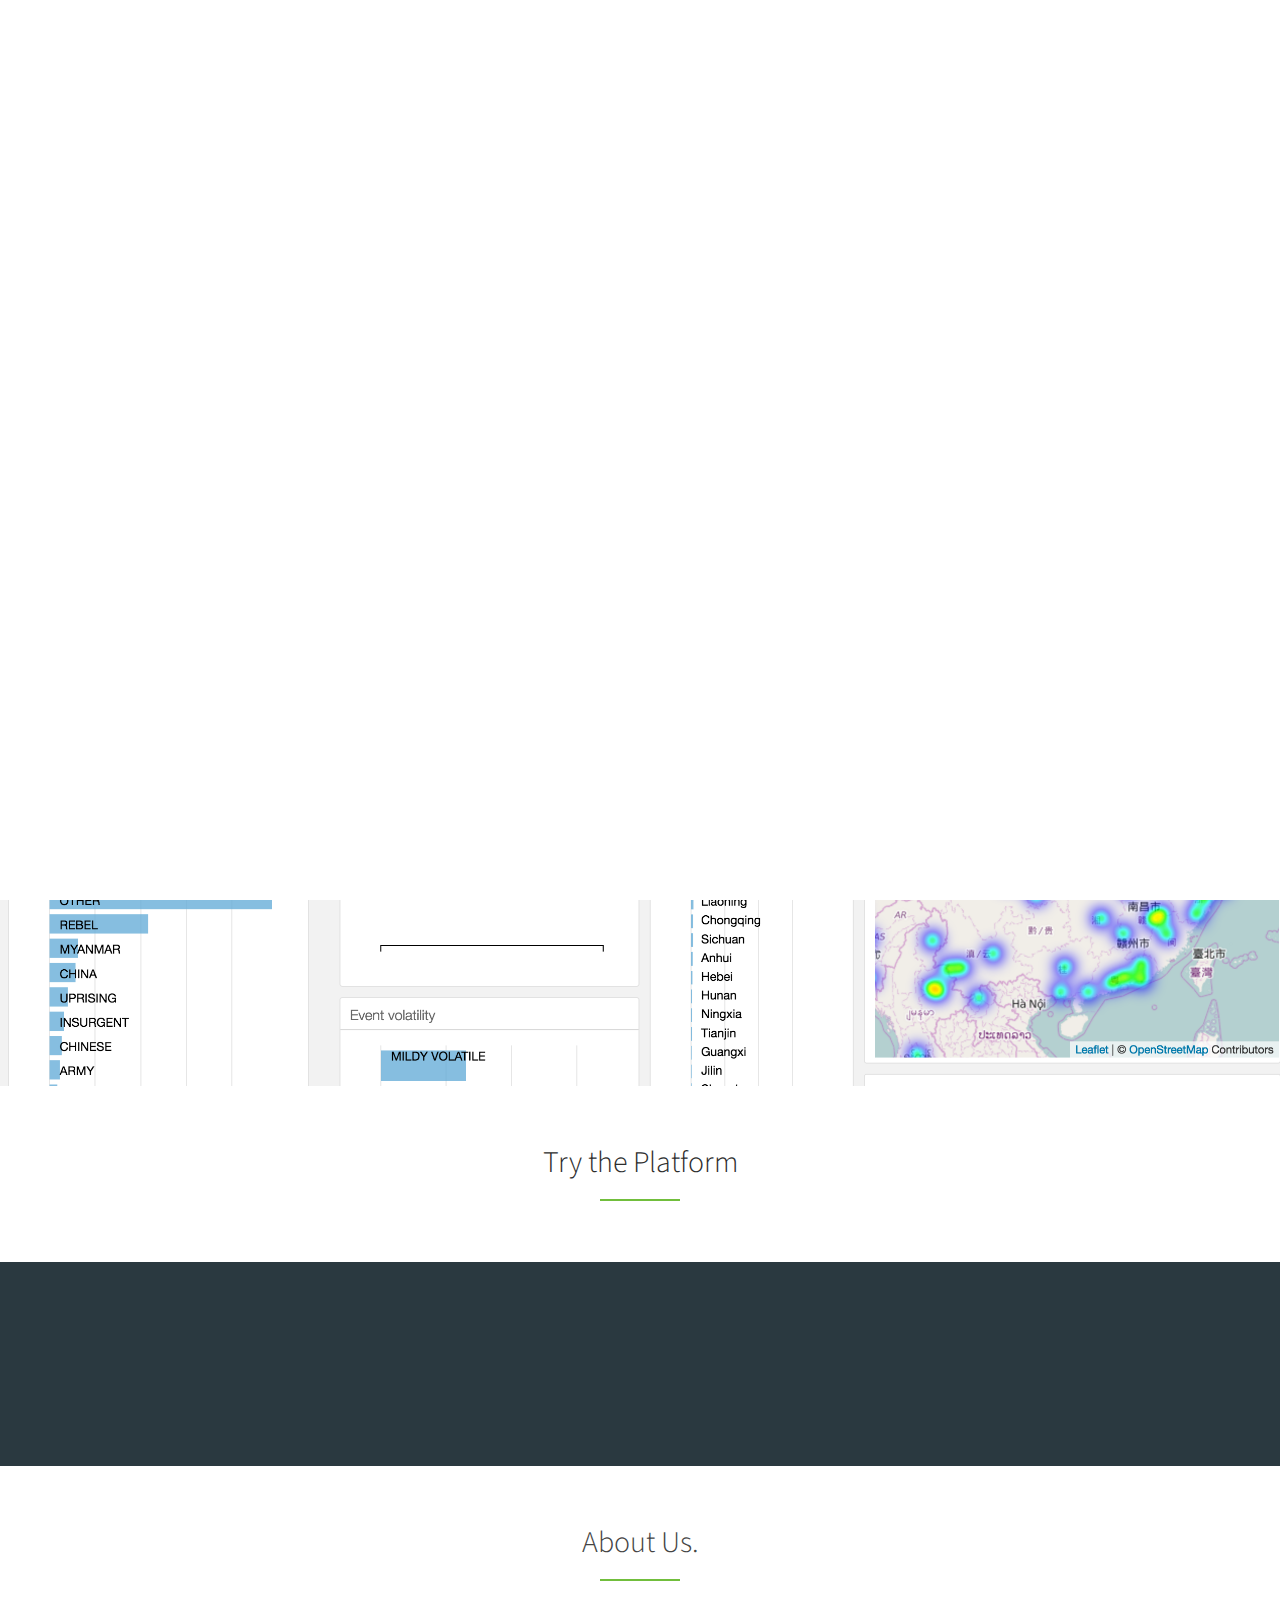
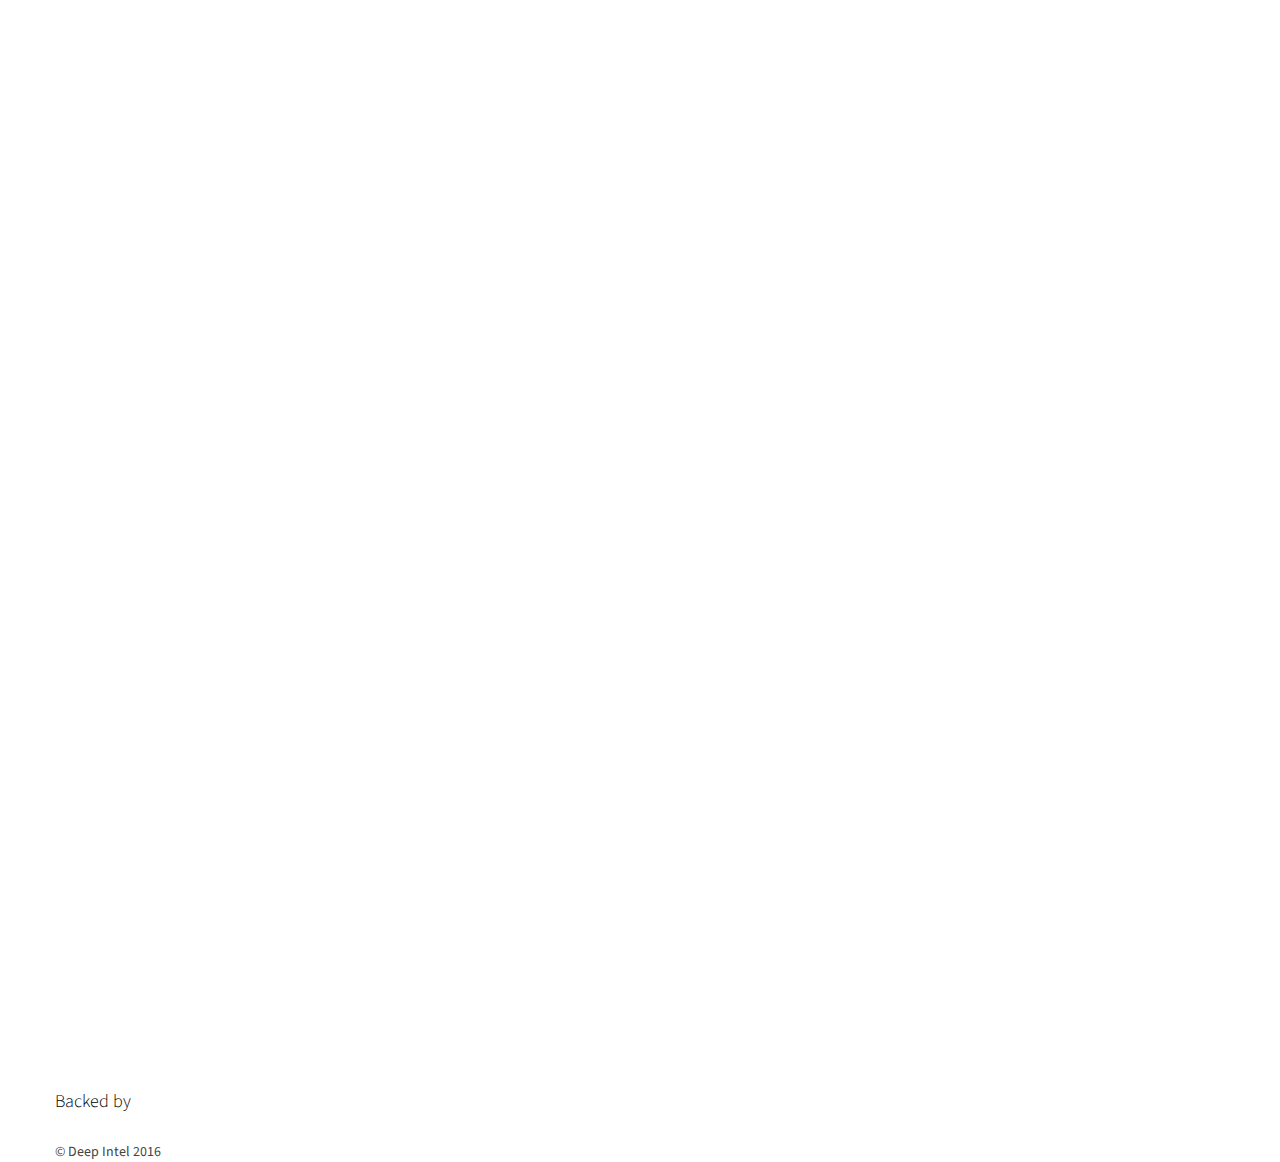
==== index.html @ dfe3c7cc "Update index.html" ====
<!DOCTYPE html>
<html lang="en-us">
  <head>
    <meta http-equiv="X-UA-Compatible" content="IE=Edge">
    <meta charset="UTF-8">
    <meta name="viewport" content="width=device-width, initial-scale=1.0">
    <meta name="description" content="Merlin HTML/CSS template">
    <meta name="author" content="Hasan Alibegic">
    <link rel="shortcut icon" href="favicon.ico">
    <title>Deep Intel</title>
    <link rel="stylesheet" href="https://fonts.googleapis.com/css?family=Source+Sans+Pro:300,600" async defer>
    <link rel="stylesheet" href="https://cdnjs.cloudflare.com/ajax/libs/twitter-bootstrap/3.3.7/css/bootstrap.min.css" async defer>
    <link rel="stylesheet" href="https://cdnjs.cloudflare.com/ajax/libs/venobox/1.6.0/venobox.css" async defer>
    <link rel="stylesheet" href="https://cdnjs.cloudflare.com/ajax/libs/animate.css/3.5.2/animate.min.css" async defer>
    <link rel="stylesheet" href="https://cdnjs.cloudflare.com/ajax/libs/font-awesome/4.6.3/css/font-awesome.min.css" async defer>
    <link rel="stylesheet" href="css/style.css" async defer>
    <!--[if lt IE 9]>
    <script src="https://cdnjs.cloudflare.com/ajax/libs/html5shiv/3.7.3/html5shiv.min.js"></script>
    <script src="https://cdnjs.cloudflare.com/ajax/libs/respond.js/1.4.2/respond.min.js"></script>
    <![endif]-->
  </head>
  <body>
    <div class="loader">
      <div class="fading-line"></div>
    </div>
    
    
      <!--//////////////////////////////////////////// HOME ///////////////////////////////////////////////// -->
    
    
    <section id="home" class="page">
      <div class="container">
        <div class="content cover text-center">
          <div class="row">
            <div class="col-lg-12">
              <h1 class="animated hiding" data-animation="fadeInDown" data-delay="300">Welcome to Deep Intel</h1>
              <!-- <a class="btn btn-blue nav-external animated hiding" data-animation="fadeIn"  href="#solution" data-delay="200">Find more</a>
-->
               <a class="btn btn-blue animated hiding" data-animation="fadeIn"  href="#solution" data-delay="200">Find more</a>
           <h3 class="animated hiding" data-animation="fadeIn" data-delay="600">We leverage Artificial Intelligence for better Geopolitical Forecasting</h3>
            </div>
          </div>
        </div>
      </div>
    </section>
    
    <!--////////////////////////////// NAVBAR ////////////////////////////////// -->
    
    <div id="navbar-top">
      <nav class="navbar navbar-default navbar-static" role="navigation">
        <div class="container">
          <div class="navbar-header">
            <button type="button" class="navbar-toggle" data-toggle="collapse" data-target=".navbar-collapse">
              <span class="sr-only">Toggle navigation</span>
              <span class="icon-bar"></span>
              <span class="icon-bar"></span>
              <span class="icon-bar"></span>
            </button>
            <!-- 
            <a class="navbar-brand nav-external" href="#home">Deep Intel</a>
             -->
           <a class="navbar-brand" href="#home">Deep Intel</a>
          </div>
          <div class="collapse navbar-collapse">
            <ul class="nav navbar-nav navbar-right">
              <li class="active">
                <a href="#home">Home</a>
              </li>
             <!--
              <li>
                <a href="#problems">Problems</a>
              </li>
   -->
              <li>
                <a href="#solution">Solution</a>
              </li>
               <li>
                <a href="#platform">Platform</a>
              </li>
              <li>
                <a href="#clients">Clients</a>
              </li>
              <li>
                <a href="#about">About</a>
              </li>
              <li>
                <a href="#contact">Contact</a>
              </li>
            </ul>
          </div>
        </div>
      </nav>
    </div>
    
     <!--  //////////////////////////////////////////  Problem /////////////////////////////////////////////////  
    
    <section id="problems" class="page">
      <div class="container">
        <div class="content text-center">
          <div class="heading">
            <h2>Problems</h2>
            <div class="border"></div>
            
          </div>
          <div class="row">
            <div class="col-lg-4 service animated hiding" data-animation="fadeInUp" data-delay="300">
              <i class="fa fa-globe fa-5x"></i>
              <h3><a href="#">Data Agregation</a></h3>
              <p> We crawl both global and regional newspapers and strucutre ~100,000 articles per day into event data using Neuro-linguistic programming  </p>
            </div>
     
            <div class="col-lg-4 service animated hiding" data-animation="fadeInUp" data-delay="900">
              <i class="fa fa-mobile fa-5x"></i>
              <h3><a href="#">Data Forecasting</a></h3>
              <p> We classify terabytes of world events, analyze them using deep learning and deliver insights on any specified topic and geography    </p>
            </div>
            
            
            <div class="col-lg-4 service animated hiding" data-animation="fadeInUp" data-delay="900">
              <i class="fa fa-mobile fa-5x"></i>
              <h3><a href="#">Data visualization </a></h3>
              <p>We provide an on-site interactive and user-friendly visualization platform. </p>
            </div>
            
          </div>
        
        </div>
      </div>
    </section>
    
    -->
    
    <!--  //////////////////////////////////////////  Solution /////////////////////////////////////////////////  -->
    
    
    
    <section id="solution" class="page">
      <div class="container">
        <div class="content text-center">
          <div class="heading">
            <h2>Geopolitical Forecasting Solutions.</h2>
            <div class="border"></div>
            <p> </p>
          </div>
          
          
          <div class="row">
            <div class="col-lg-4 service animated hiding" data-animation="fadeInUp" data-delay="300">
              <i class="fa fa-globe fa-5x"></i>
              <h3><a href="#">Data Agregation</a></h3>
              <p> We crawl both global and regional newspapers and structure ~100,000 articles per day into event data using Neuro-linguistic programming  </p>
            </div>
     
            <div class="col-lg-4 service animated hiding" data-animation="fadeInUp" data-delay="900">
              <i class="fa fa-gears fa-5x"></i>
              <h3><a href="#">Data Analysis &amp; Forecasting</a></h3>
              <p> We classify terabytes of world events, analyze them using deep learning and deliver insights on any specified topic and geography    </p>
            </div>
            
            
            <div class="col-lg-4 service animated hiding" data-animation="fadeInUp" data-delay="1500">
              <i class="fa fa-laptop fa-5x"></i>
              <h3><a href="#">Data visualization </a></h3>
              <p>We provide an on-site interactive and user-friendly visualization platform. </p>
            </div>
            
          </div>
           
        </div>
      </div>
    </section>
    
    
    <!--  //////////////////////////////////////////  Platform /////////////////////////////////////////////////  -->
    
    <section id="platform" class="page">
      <div class="container">
        <div class="content text-center">
          <div class="heading">
            <h2><a href="#contact">Try the Platform</a></h2>
            <div class="border"></div>
           <!--
            <p>We provide an on-site interactive and user-friendly visualization platform. </p>
-->
          </div>
                <div class="row">
             <div class="profile-photo">
                <div class="col-lg-1 service animated hiding" data-animation="fadeInUp" data-delay="300">
               </div>
                <div class="col-lg-10 service animated hiding" data-animation="fadeInUp" data-delay="900">
                <img class="img-responsive" src="img/cover/sol.jpg" alt="">
               </div>
              </div>
            
            
          </div>            
              
        </div>
      </div>
    </section>
  
    
       <!--  //////////////////////////////////////////  Clients /////////////////////////////////////////////////  -->
    
    
    
    <section id="clients" class="page">
      <div class="container">
        <div class="content text-center">
          <div class="row">
            <div class="col-lg-12 animated hiding" data-animation="fadeInDown">
              <div id="testimonials" class="carousel slide">
                <ol class="carousel-indicators">
                  <li data-target="#testimonials" data-slide-to="0" class="active"></li>
                  <li data-target="#testimonials" data-slide-to="1" class=""></li>
            <!--
                  <li data-target="#testimonials" data-slide-to="2" class=""></li>
                  <li data-target="#testimonials" data-slide-to="3" class=""></li>
               --> 

               </ol>
                <div class="carousel-inner">
                  <div class="item active">
                    <p class="quote">Human best practices from the field are just imperfectly trying to mimic computational approaches</p>
                    <p class="client">Tetlock, Philip</p>
                  </div>
                  <div class="item">
                    <p class="quote">Intelligence services are facing an information overload which applies to political and social business intelligence just as much as military intelligence.
</p>
                    <p class="client">Stanford’s Hacking for Defense</p>
                  </div>
                 
                </div>
                <a class="left carousel-control" data-slide="prev" href="#testimonials">&lsaquo;</a>
                <a class="right carousel-control" data-slide="next" href="#testimonials">&rsaquo;</a>
              </div>
            </div>
          </div>
        </div>
      </div>
    </section>
    
    
       <!--  //////////////////////////////////////////  Team /////////////////////////////////////////////////  -->
    
    
    <!--   xs (phones), sm (tablets), md (desktops), and lg (larger desktops) -->
    
    <section id="about" class="page">
      <div class="container">
        <div class="content text-center">
          <div class="heading">
            <h2>About Us.</h2>
            <div class="border"></div>
          <!--  <p>Lorem ipsum dolor sit amet, consectetur adipisicing elit, sed do eiusmod tempor incididunt ut labore et dolore magna aliqua. Ut enim ad minim veniam, quis nostrud exercitation ullamco laboris nisi ut aliquip ex ea commodo consequat duis aute irure dolor.</p>
-->          
</div>
          <div class="row">
            <div class="col-md-6 col-sm-6 col-xs-12 teammate animated hiding" data-animation="fadeInLeft" data-delay="600">
              <div class="profile-photo">
                <img class="img-responsive" src="img/team/1.jpg" alt="">
              </div>
              <div class="bio">
                <h4>Jakub Langr</h4>
                <h5>Co-Founder</h5>
                <div class="border"></div>
                <p> Oxford PPE (quantitative focus), Fellow of Royal Statistical Society</p>
                <p> Previously Data Science Tech Lead at Filtered.com</p>
                <p> Paid to make geopolitical forecasts by the US intelligence community (IARPA)</p>
                <p>Worked at consultancies (US+EU), 4 NGOs (incl. Aspen Institute Prague)</p>




                <ul class="list-inline">
                 
                 <!-- 
                  <li>
                    <a href="http://www.facebook.com" title="Facebook">
                      <i class="fa fa-facebook"></i>
                    </a>
                  </li>
                  <li>
                    <a href="http://www.twitter.com" title="Twitter">
                      <i class="fa fa-twitter"></i>
                    </a>
                  </li>
                   <li>
                    <a href="http://www.github.com" title="GitHub">
                      <i class="fa fa-github"></i>
                    </a>
                  </li>
                  
                  -->
                  <li>
                    <a href="https://uk.linkedin.com/in/jakublangr" title="LinkedIn">
                      <i class="fa fa-linkedin"></i>
                    </a>
                  </li>
                  <li>
                    <a href="mailto:jakub@deepintel.io" title="Email">
                      <i class="fa fa-envelope"></i>
                    </a>
                   </li>
                  
                </ul>
              </div>
            </div>
   
            
            
            <div class="col-md-6 col-sm-6 col-xs-12 teammate animated hiding" data-animation="fadeInRight" data-delay="600">
              <div class="profile-photo">
                <img class="img-responsive" src="img/team/2.jpg" alt="">
              </div>
              <div class="bio">
                <h4>Vincent Sebag</h4>
                <h5>Co-founder</h5>
                <div class="border"></div>
                
                <p> Ecole Polytechnique (Mathematical Modeling), Stanford (convex optimization for nanophotonics), Imperial College London (MSc in Physics)</p>
                <p> Worked for the military attaché at the French Embassy in Washington DC and Phnom Penh (Cambodia)</p>
                <p> Geopolitical background (French Military for 4 years) </p>
                             
               



                <ul class="list-inline">
                   <li>
                    <a href="https://uk.linkedin.com/in/vincentsebag" title="LinkedIn">
                      <i class="fa fa-linkedin"></i>
                    </a>
                  </li>
                  <li>
                    <a href="mailto:vincent@deepintel.io" title="Email">
                      <i class="fa fa-envelope"></i>
                    </a>
                   </li>
                </ul>
              </div>
            </div>
          </div>
        </div>
      </div>
    </section>
    
    
           <!--  //////////////////////////////////////////  Contact /////////////////////////////////////////////////  -->
    
    
    
    <section id="contact" class="page">
      <div class="container">
        <div class="content cover text-center">
          <div class="heading">
            <h2>Getting in touch.</h2>
            <div class="border"></div>
            <p>For more information or to request a demo, feel free to call us!</p>
          </div>
          <div class="row">
            <div class="col-lg-4 animated hiding" data-animation="fadeInRight" data-delay="600">
              <i class="fa fa-map-marker fa-3x"></i>
              <a href="https://www.google.co.uk/maps/@51.4934102,-0.0617334,16.91z">Building L, Tower Bridge Business Complex, Clements Rd, London SE16 4DG</a>
            </div>
            <div class="col-lg-4 animated hiding" data-animation="fadeInDown" data-delay="300">
              <i class="fa fa-phone fa-3x"></i>
              <a href="tel:07752329946">+44 7 752 329 946</a>
            </div>
            <div class="col-lg-4 animated hiding" data-animation="fadeInLeft" data-delay="600">
              <i class="fa fa-envelope fa-3x"></i>
              <a href="mailto:vincent@deepintel.io">vincent@deepintel.io</a>
            </div>
          </div>
        </div>
      </div>
    </section>
    
    
         <div class="container">
	        	<div class="last row">
	        		<h4> 
	        			<font color="black"> Backed by </font> 
		            </h4>
		            <a href="http://www.joinef.com" target="_blank">
		            	<img src="assets/img/testimonials/ef_100.png" alt="" data-at2x="assets/img/testimonials/ef_100.png">
		        	</a>


	        	</div>
	        	<!-- <div class="row"> -->
                    <!-- <div class="col-sm-12 footer-social"> -->
                    	<!-- <a href="#"><i class="fa fa-facebook"></i></a> -->
                    	<!-- <a href="#"><i class="fa fa-dribbble"></i></a> -->
                    	<!-- <a href="#"><i class="fa fa-twitter"></i></a> -->
                    	<!-- <a href="#"><i class="fa fa-instagram"></i></a> -->
                    	<!-- <a href="#"><i class="fa fa-pinterest"></i></a> -->
                    <!-- </div> -->
	            <!-- </div> -->
	            <!-- <div class="last row"> -->
                    <!-- <div class="col-sm-12 footer-copyright"> -->
                    	<!-- &copy; Jedy Bootstrap Template by <a href="http://azmind.com">Azmind</a>. -->
                    <!-- &copy; Marble 2016 -->
                    <!-- </div> -->
                <!-- </div> -->
	        </div>
        <!-- </footer> -->



        <footer>
	        <div class="container">
<!--REMOVE
	        	<div class="row">
	        		<h4> 
	        			<font color="black"> Backed by </font> 
		            </h4>
		            <img src="assets/img/testimonials/ef_100.png" alt="" data-at2x="assets/img/testimonials/ef_100.png">

	        	</div>
REMOVE -->
	        	<!-- <div class="row"> -->
                    <!-- <div class="col-sm-12 footer-social"> -->
                    	<!-- <a href="#"><i class="fa fa-facebook"></i></a> -->
                    	<!-- <a href="#"><i class="fa fa-dribbble"></i></a> -->
                    	<!-- <a href="#"><i class="fa fa-twitter"></i></a> -->
                    	<!-- <a href="#"><i class="fa fa-instagram"></i></a> -->
                    	<!-- <a href="#"><i class="fa fa-pinterest"></i></a> -->
                    <!-- </div> -->
	            <!-- </div> -->
	            <div class="row">
                    <!-- <div class="col-sm-12 footer-copyright"> -->
                    	<!-- &copy; Jedy Bootstrap Template by <a href="http://azmind.com">Azmind</a>. -->
                    &copy; Deep Intel 2016
                    <!-- </div> -->
                </div>
	        </div>
        </footer>
    
    
    <!--
    <footer id="footer">
      <div class="container">
        <div class="row">
          <div class="col-lg-12 animated hiding" data-animation="fadeInUp">
            <ul class="social list-inline ">
              <li>
                <a class="facebook" href="http://www.facebook.com" title="Facebook">
                  <i class="fa fa-facebook fa-2x"></i>
                </a>
              </li>
              <li>
                <a class="twitter" href="http://www.twitter.com" title="Twitter">
                  <i class="fa fa-twitter fa-2x"></i>
                </a>
              </li>
              <li>
                <a class="google-plus" href="http://www.plus.google.com" title="Google+">
                  <i class="fa fa-google-plus fa-2x"></i>
                </a>
              </li>
              <li>
                <a class="dribbble" href="http://www.linkedin.com" title="Dribbble">
                  <i class="fa fa-dribbble fa-2x"></i>
                </a>
              </li>
            </ul>
            <p class="copyright">
              Created by <a href="http://www.twitter.com/halibegic">@halibegic</a> &middot;
              Code licensed under the <a href="http://www.apache.org/licenses/LICENSE-2.0">Apache License v2.0</a> &middot;
              Based on <a href="http://getbootstrap.com/">Bootstrap</a>  &middot;
              Icons by <a href="http://fontawesome.io/">Font Awesome</a> &middot;
              <a href="http://www.github.com/halibegic/merlin">GitHub</a> &middot;
              <a href="http://steamcommunity.com/id/halibegic">Buy Me a Game</a>
            </p>
          </div>
        </div>
      </div>
    </footer>
-->
    <script src="https://cdnjs.cloudflare.com/ajax/libs/jquery/2.2.4/jquery.min.js"></script>
    <script src="https://cdnjs.cloudflare.com/ajax/libs/twitter-bootstrap/3.3.7/js/bootstrap.min.js"></script>
    <script src="https://cdnjs.cloudflare.com/ajax/libs/jquery.isotope/3.0.1/isotope.pkgd.min.js"></script>
    <script src="https://cdnjs.cloudflare.com/ajax/libs/jquery.imagesloaded/4.1.1/imagesloaded.min.js"></script>
    <script src="https://cdnjs.cloudflare.com/ajax/libs/jquery-scrollTo/2.1.2/jquery.scrollTo.min.js"></script>
    <script src="https://cdnjs.cloudflare.com/ajax/libs/jquery-one-page-nav/3.0.0/jquery.nav.min.js"></script>
    <script src="https://cdnjs.cloudflare.com/ajax/libs/jquery.appear/0.3.3/jquery.appear.min.js"></script>
    <script src="https://cdnjs.cloudflare.com/ajax/libs/venobox/1.6.0/venobox.min.js"></script>
    <script src="js/script.js"></script>
    <!-- Google Analytics: change UA-25089888-9 to be your site's ID. -->
    <script>
      (function(b,o,i,l,e,r){b.GoogleAnalyticsObject=l;b[l]||(b[l]=
      function(){(b[l].q=b[l].q||[]).push(arguments)});b[l].l=+new Date;
      e=o.createElement(i);r=o.getElementsByTagName(i)[0];
      e.src='//www.google-analytics.com/analytics.js';
      r.parentNode.insertBefore(e,r)}(window,document,'script','ga'));
      ga('create','UA-87589220-1');ga('send','pageview');
    </script>
  </body>
</html>
---- css/style.css ----
/*
Merlin - Responsive One Page Template
Version: 1.0
By: Hasan Alibegic, hasan461@gmail.com
License: Apache License v2.0
*/
body {
  font-family: 'Source Sans Pro', sans-serif;
  color: #444;
}
h1,
h2,
h3,
h4,
h5,
h6 { font-weight: 300 }
*,
*:focus { outline: none !important }
a {
  color: #2d2d2d;
  cursor: pointer;
}
a:hover,
a:focus {
  color: #0c86b6;
  text-decoration: none;
}
.hiding { opacity: 0 }
.showing { opacity: 1 }
.img-rounded {
  -webkit-border-radius: 8px;
     -moz-border-radius: 8px;
          border-radius: 8px;
}
.btn {
  font-size: 12px;
  font-weight: bold;
  text-transform: uppercase;
  -webkit-border-radius: 2px;
     -moz-border-radius: 2px;
          border-radius: 2px;
  -webkit-transition: all .2s;
     -moz-transition: all .2s;
      -ms-transition: all .2s;
          transition: all .2s;
}
.btn-blue {
  color: #fff;
  background-color: #0093cf;
}
.btn-blue:hover,
.btn-blue:focus {
  color: #fff;
  background-color: #2a3940;
}
.btn-green {
  color: #fff;
  background-color: #71be3c;
}
.btn-green:hover,
.btn-green:focus {
  color: #fff;
  background-color: #2a3940;
}
.btn-dark {
  color: #fff;
  background-color: #2a3940;
}
.btn-dark:hover,
.btn-dark:focus {
  color: #fff;
  background-color: #2a3940;
}
.loader {
  position: fixed;
  z-index: 100000;
  width: 100%;
  height: 100%;
  background-color: #fff;
}
.fading-line {
  position: absolute;
  top: 50%;
  left: 50%;
  width: 40px;
  height: 40px;
  margin: -20px 0 0 -20px;
  background-image: url(../img/fading-line.gif);
  background-repeat: no-repeat;
  background-position: center center;
}
#navbar-top { min-height: 51px }
.navbar-default {
  margin-bottom: 0;
  background-color: #fff;
  border-top: 0;
  -webkit-border-radius: 0;
     -moz-border-radius: 0;
          border-radius: 0;
}
.navbar-default .navbar-brand {
  font-weight: 600;
  text-transform: uppercase;
}
.navbar-default .navbar-nav > li > a {
  font-weight: 600;
  text-transform: uppercase;
}
.navbar-default .navbar-nav > .active > a,
.navbar-default .navbar-nav > .active > a:hover,
.navbar-default .navbar-nav > .active > a:focus {
  color: #0093cf;
  background-color: transparent;
}
.navbar-default .navbar-toggle { border-color: transparent }
.navbar-default .navbar-toggle:hover,
.navbar-default .navbar-toggle:focus { background-color: transparent }
.navbar-default .navbar-toggle:hover .icon-bar { background-color: #333 }
.navbar-default.affix {
  top: 0;
  z-index: 99;
  width: 100%;
  border-bottom-color: transparent;
  -webkit-box-shadow: 0px 0px 3px 0px rgba(0,0,0,0.3);
     -moz-box-shadow: 0px 0px 3px 0px rgba(0,0,0,0.3);
          box-shadow: 0px 0px 3px 0px rgba(0,0,0,0.3);
}
.page { overflow: hidden }
.page .content { padding: 60px 0 }
.page .content.cover { padding: 240px 0 }
.page .heading h2 {
  margin-top: 0;
  margin-bottom: 20px;
}
.page .border {
  width: 80px;
  height: 2px;
  margin: 0 auto;
  background-color: #71be3c;
}
.page .heading p { margin: 20px auto 0 }
#home {
  padding: 0;
  color: #fff;
  background-image: url(../img/cover/home.jpg);
  background-repeat: no-repeat;
  background-position: center center;
  background-size: cover;
}
#home h1 {
  margin-top: 0;
  margin-bottom: 20px;
  font-size: 60px;
}
#home a { margin: 0 5px }
#home h3 {
  margin-top: 20px;
  margin-bottom: 0;
}
#solution {
  background: url(../img/cover/solution.jpg);
  background-repeat: no-repeat;
  background-position: center center;
  background-size: cover;
}
#services {
  background-color: #f5f5f5;
  border-bottom: solid 1px #e7e7e7;
}
#services .service i { margin-top: 60px }
#services .service:hover i { color: #71be3c }
#work .heading p { margin-bottom: 60px }
#portfolio { width: 100% }
#portfolio .filters { margin-bottom: 20px }
#portfolio .filters li a {
  color: #999;
  font-weight: 600;
  text-transform: uppercase;
}
#portfolio .filters li a:hover,
#portfolio .filters li a:focus { color: #333 }
#portfolio .filters li a.active { color: #0093cf }
#portfolio .items { margin-bottom: 0 }
#portfolio .items li {
  position: relative;
  float: left;
  width: 25%;
  overflow: hidden;
}
#portfolio .items li a img {
  width: 100%;
  -webkit-transition: all 0.3s ease-in-out;
     -moz-transition: all 0.3s ease-in-out;
       -o-transition: all 0.3s ease-in-out;
          transition: all 0.3s ease-in-out;
}
#portfolio .items li a .overlay {
  position: absolute;
  top: 0;
  left: 0;
  width: 100%;
  height: 100%;
  background-color: #000;
  background-color: rgba(0,0,0,0.6);
  -webkit-transition: all 0.3s ease-in-out;
    -moz-transition: all 0.3s ease-in-out;
      -o-transition: all 0.3s ease-in-out;
         transition: all 0.3s ease-in-out;
  opacity: 0;
}
#portfolio .items li a .overlay span {
  position: absolute;
  left: 20px;
  bottom: 20px;
  color: #fff;
  text-transform: uppercase;
}
#portfolio .items li a:hover .overlay { opacity: 1 }
#portfolio .items li a:hover img {
  -webkit-transform: scale(1.1);
     -moz-transform: scale(1.1);
      -ms-transform: scale(1.1);
       -o-transform: scale(1.1);
          transform: scale(1.1);
}
#clients {
  color: #fff;
  background-color: #2a3940;
}
#testimonials .item { margin-bottom: 30px }
#testimonials .quote {
  padding: 0 90px;
  font-size: 16px;
}
#testimonials .quote:before {
  margin-right: 10px;
  font-family: fontawesome;
  content: '\f10d';
}
#testimonials .client { color: #ccc }
#testimonials .carousel-indicators li {
  width: 9px;
  height: 9px;
  border-color: #a6a6a6;
  -webkit-border-radius: 2px;
     -moz-border-radius: 2px;
          border-radius: 2px;
  -webkit-transition: all 0.25s linear;
     -moz-transition: all 0.25s linear;
       -o-transition: all 0.25s linear;
          transition: all 0.25s linear;
}
#testimonials .carousel-indicators li:hover,
#testimonials .carousel-indicators li:focus { border-color: #fff }
#testimonials .carousel-indicators .active {
  width: 9px;
  height: 9px;
  margin: 1px;
  background-color: #71be3c;
  border-color: #fff;
}
#testimonials .carousel-indicators {
  bottom: 0;
  margin-bottom: 0;
}
#testimonials .carousel-control {
  top: 15%;
  width: 0%;
  display: none;
  font-size: 40px;
  background-image: none;
  text-shadow: none;
}
#about .content { padding-bottom: 0 }
#about .teammate {
  margin-top: 60px;
  margin-bottom: 60px;
}
#about .teammate .bio { padding-top: 10px }
#about .teammate .profile-photo {
  overflow: hidden
}
#about .teammate .profile-photo img {
  -webkit-transition: all .4s ease;
     -moz-transition: all .4s ease;
      -ms-transition: all .4s ease;
       -o-transition: all .4s ease;
          transition: all .4s ease;
}
#about .teammate:hover .profile-photo img,
#about .teammate:focus .profile-photo img {
  -webkit-transform: scale(1.1);
     -moz-transform: scale(1.1);
      -ms-transform: scale(1.1);
       -o-transform: scale(1.1);
          transform: scale(1.1);
}
#about .teammate .bio .border {
  height: 1px;
  margin: 15px auto;
}
#about .teammate .bio ul {
  margin-bottom: 0;
  font-size: 16px;
}
#about .teammate .bio a { color: #666 }
#about .teammate .bio a:hover,
#about .teammate .bio a:focus { color: #222 }
#contact {
  background: url(../img/cover/contact.jpg);
  background-repeat: no-repeat;
  background-position: center center;
  background-size: cover;
}
#contact,
#contact a,
#contact a:hover,
#contact a:focus { color: #fff }
#contact .heading .border { background-color: #fff }
#contact a { display: block }
#contact i { margin: 60px 0 15px }
#footer {
  padding: 40px 0;
  color: #ccc;
  text-align: center;
  background-color: #2a3940;
}
#footer a,
#footer a:hover,
#footer a:focus { color: #fff }
#footer .social { margin-bottom: 20px }
#footer .social li .facebook:hover,
#footer .social li .facebook:focus { color: #3b5998 }
#footer .social li .twitter:hover,
#footer .social li .twitter:focus { color: #00aced }
#footer .social li .google-plus:hover,
#footer .social li .google-plus:focus { color: #d34836 }
#footer .social li .dribbble:hover,
#footer .social li .dribbble:focus { color: #ea4c89 }
#footer .copyright { margin-bottom: 0 }
.work .title {
  color: #222;
}
/* Venobox */
.vbox-overlay { background: #fdfdfd }
.vbox-close { width: 40px }
.vbox-next, .vbox-prev {
  margin-top: -40px;
  padding: 0;
  width: 40px;
  height: 80px;
  border-width: 0;
  background-color: #161617;
}
.vbox-next { background-position: center right }
.vbox-prev { background-position: center left }
/* Responsive style */
@media screen and (max-width: 1024px) {
  #testimonials .carousel-control { display: block }
}
@media screen and (max-width: 991px) {
  #portfolio .items li { width: 50% }
  #testimonials .quote { padding: 0 70px }
}
@media (max-width: 767px) {
  .page .content.cover { padding: 160px 0 }
  #testimonials .quote { padding: 0 50px }
  #testimonials .carousel-control.right { right: 10px }
}
@media (max-width: 480px) {
  .page .content.cover { padding: 80px 0 }
  #portfolio .items li { width: 100% }
  #testimonials .quote { padding: 0 30px }
}
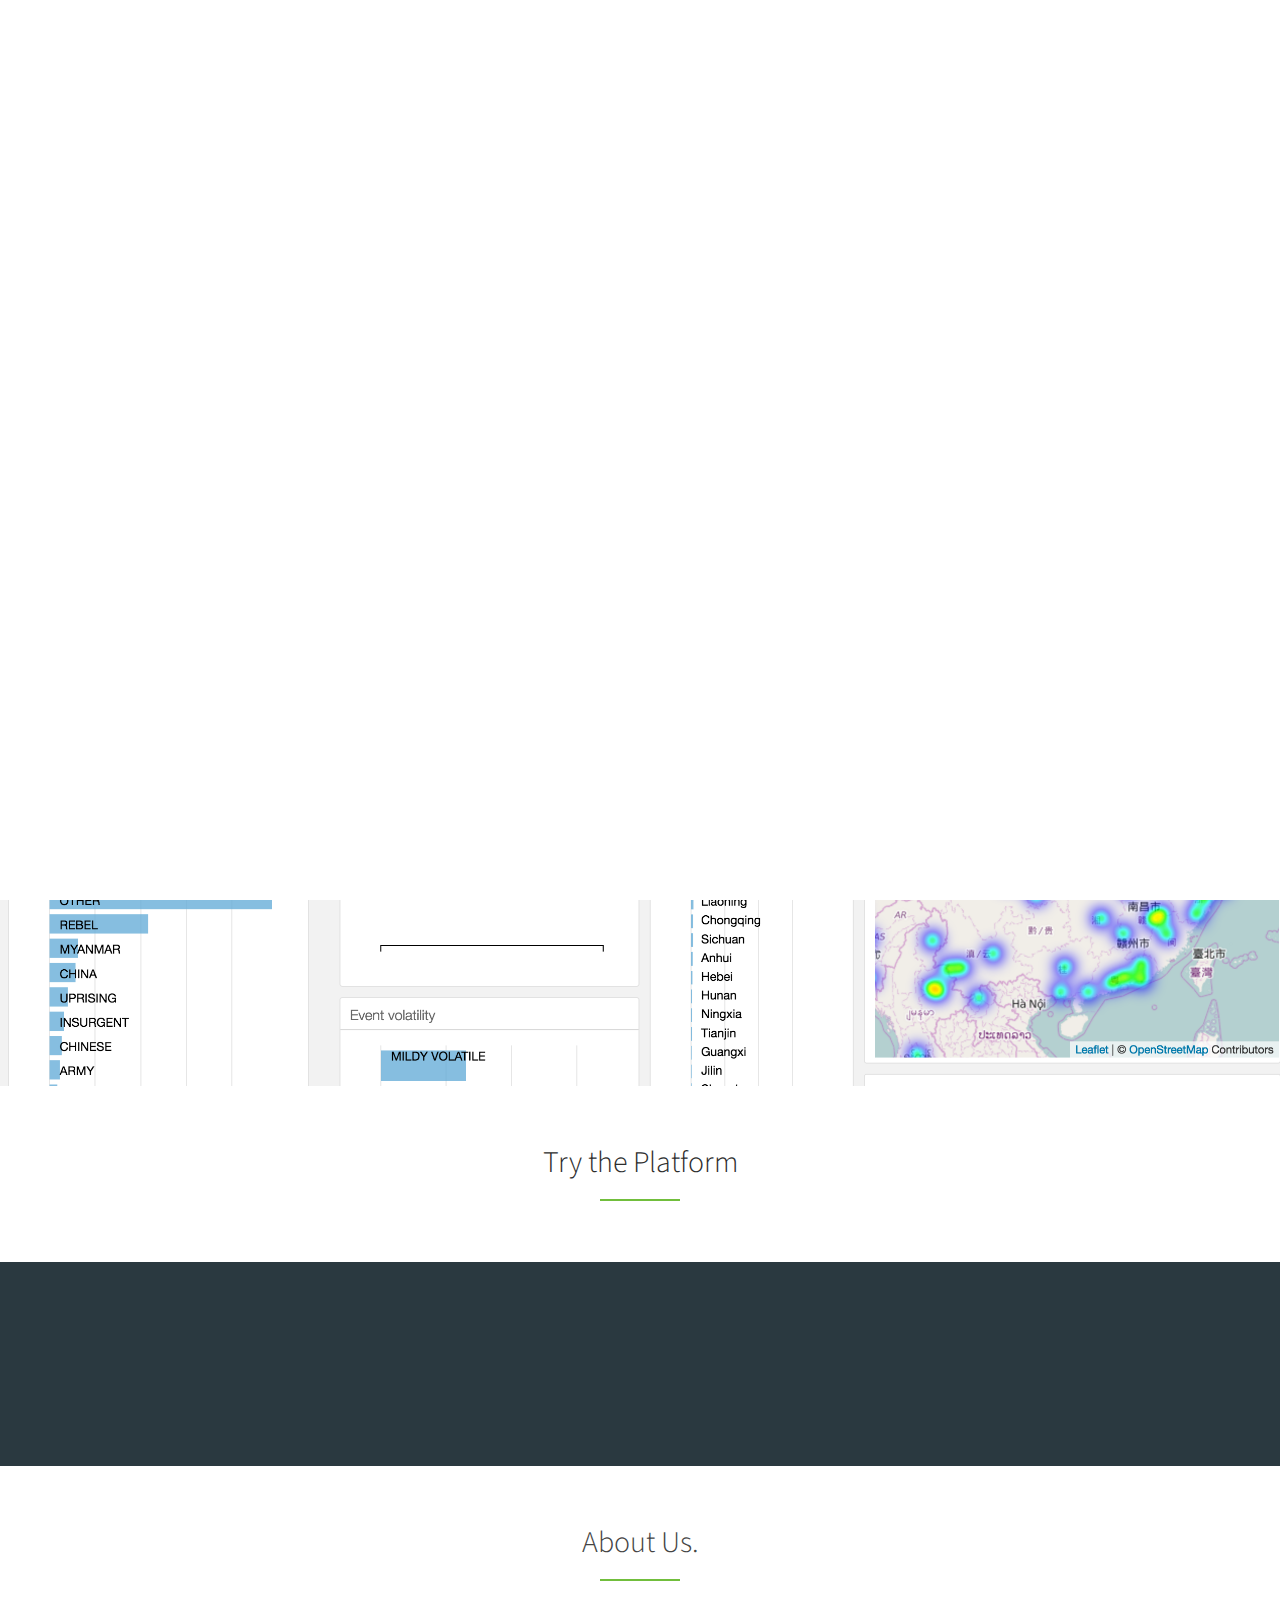
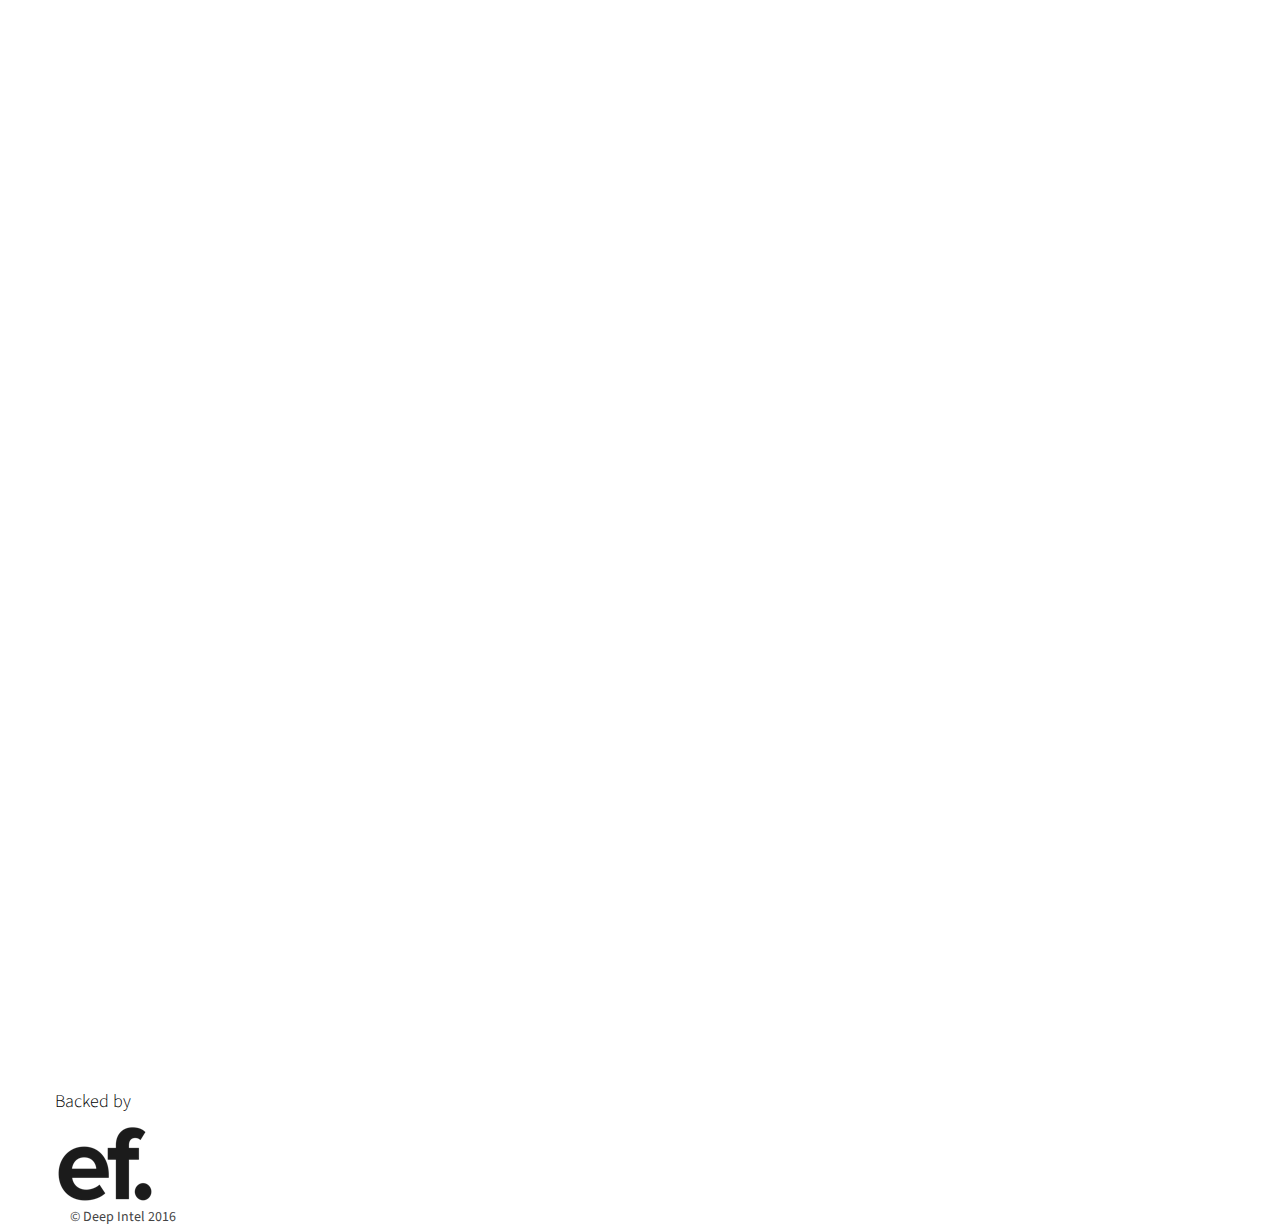
==== commit bb0eefdd: "Update index.html" ====
--- a/index.html
+++ b/index.html
@@ -383,56 +383,22 @@
 	        			<font color="black"> Backed by </font> 
 		            </h4>
 		            <a href="http://www.joinef.com" target="_blank">
-		            	<img src="assets/img/testimonials/ef_100.png" alt="" data-at2x="assets/img/testimonials/ef_100.png">
+		            	<img src="img/ef_100.png" alt="" data-at2x="img/testimonials/ef_100.png">
 		        	</a>
 
 
 	        	</div>
-	        	<!-- <div class="row"> -->
-                    <!-- <div class="col-sm-12 footer-social"> -->
-                    	<!-- <a href="#"><i class="fa fa-facebook"></i></a> -->
-                    	<!-- <a href="#"><i class="fa fa-dribbble"></i></a> -->
-                    	<!-- <a href="#"><i class="fa fa-twitter"></i></a> -->
-                    	<!-- <a href="#"><i class="fa fa-instagram"></i></a> -->
-                    	<!-- <a href="#"><i class="fa fa-pinterest"></i></a> -->
-                    <!-- </div> -->
-	            <!-- </div> -->
-	            <!-- <div class="last row"> -->
-                    <!-- <div class="col-sm-12 footer-copyright"> -->
-                    	<!-- &copy; Jedy Bootstrap Template by <a href="http://azmind.com">Azmind</a>. -->
-                    <!-- &copy; Marble 2016 -->
-                    <!-- </div> -->
-                <!-- </div> -->
-	        </div>
-        <!-- </footer> -->
+	        	
 
 
 
         <footer>
 	        <div class="container">
-<!--REMOVE
-	        	<div class="row">
-	        		<h4> 
-	        			<font color="black"> Backed by </font> 
-		            </h4>
-		            <img src="assets/img/testimonials/ef_100.png" alt="" data-at2x="assets/img/testimonials/ef_100.png">
-
-	        	</div>
-REMOVE -->
-	        	<!-- <div class="row"> -->
-                    <!-- <div class="col-sm-12 footer-social"> -->
-                    	<!-- <a href="#"><i class="fa fa-facebook"></i></a> -->
-                    	<!-- <a href="#"><i class="fa fa-dribbble"></i></a> -->
-                    	<!-- <a href="#"><i class="fa fa-twitter"></i></a> -->
-                    	<!-- <a href="#"><i class="fa fa-instagram"></i></a> -->
-                    	<!-- <a href="#"><i class="fa fa-pinterest"></i></a> -->
-                    <!-- </div> -->
-	            <!-- </div> -->
+
 	            <div class="row">
-                    <!-- <div class="col-sm-12 footer-copyright"> -->
-                    	<!-- &copy; Jedy Bootstrap Template by <a href="http://azmind.com">Azmind</a>. -->
+                
                     &copy; Deep Intel 2016
-                    <!-- </div> -->
+                  
                 </div>
 	        </div>
         </footer>
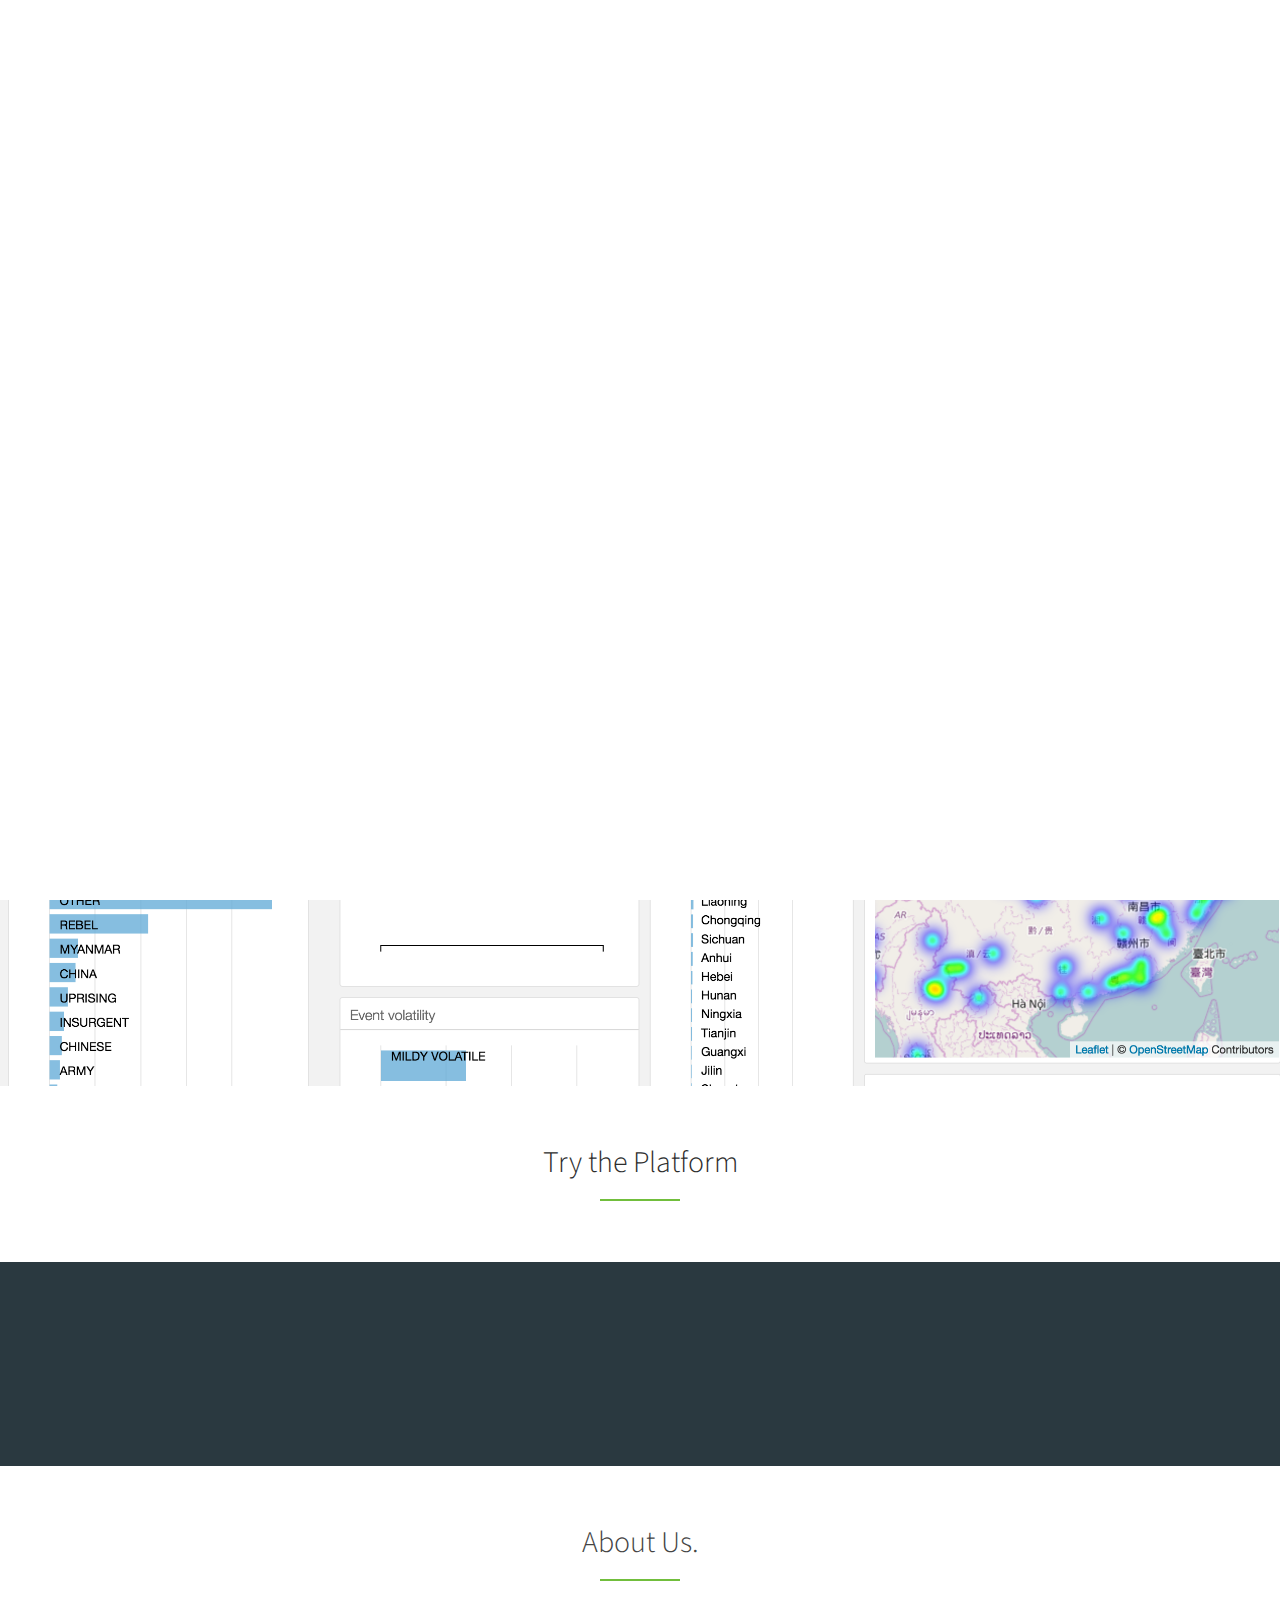
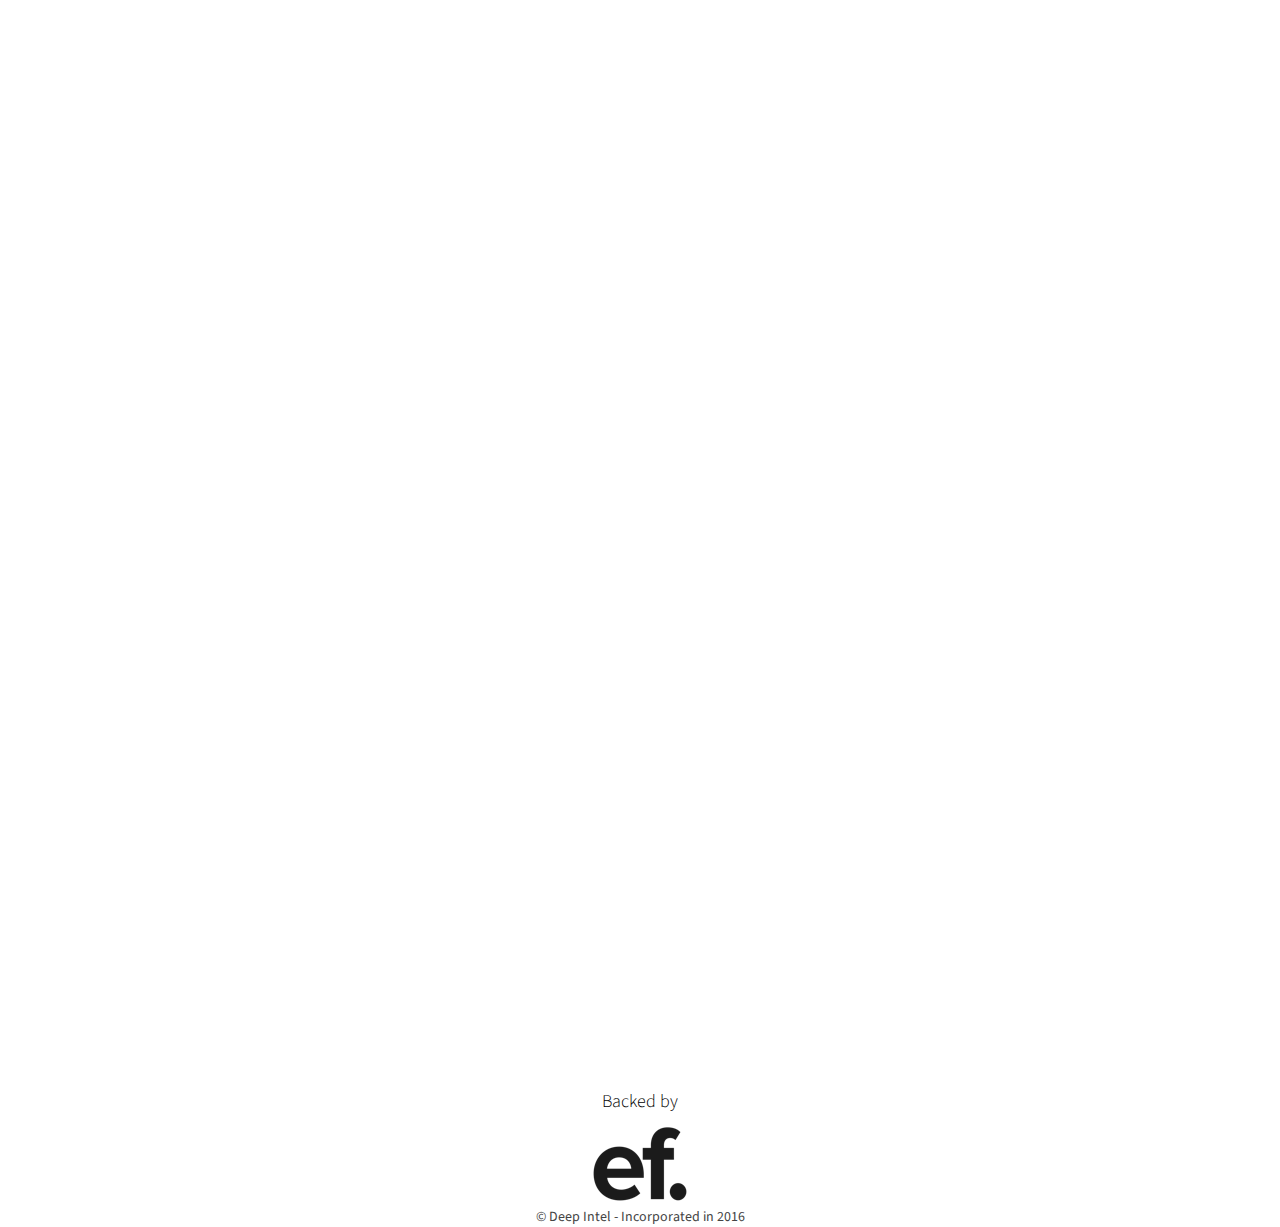
==== commit 61402f30: "Update index.html" ====
--- a/index.html
+++ b/index.html
@@ -377,7 +377,9 @@
     </section>
     
     
+          <section>
          <div class="container">
+		 <div class="content cover text-center">
 	        	<div class="last row">
 	        		<h4> 
 	        			<font color="black"> Backed by </font> 
@@ -386,19 +388,21 @@
 		            	<img src="img/ef_100.png" alt="" data-at2x="img/testimonials/ef_100.png">
 		        	</a>
 
-
+			 </div>
+	        	</div>
 	        	</div>
 	        	
+     </section>   	
 
 
 
         <footer>
 	        <div class="container">
-
+			<div class="content cover text-center">
 	            <div class="row">
                 
-                    &copy; Deep Intel 2016
-                  
+                    &copy; Deep Intel - Incorporated in 2016
+				</div>
                 </div>
 	        </div>
         </footer>
